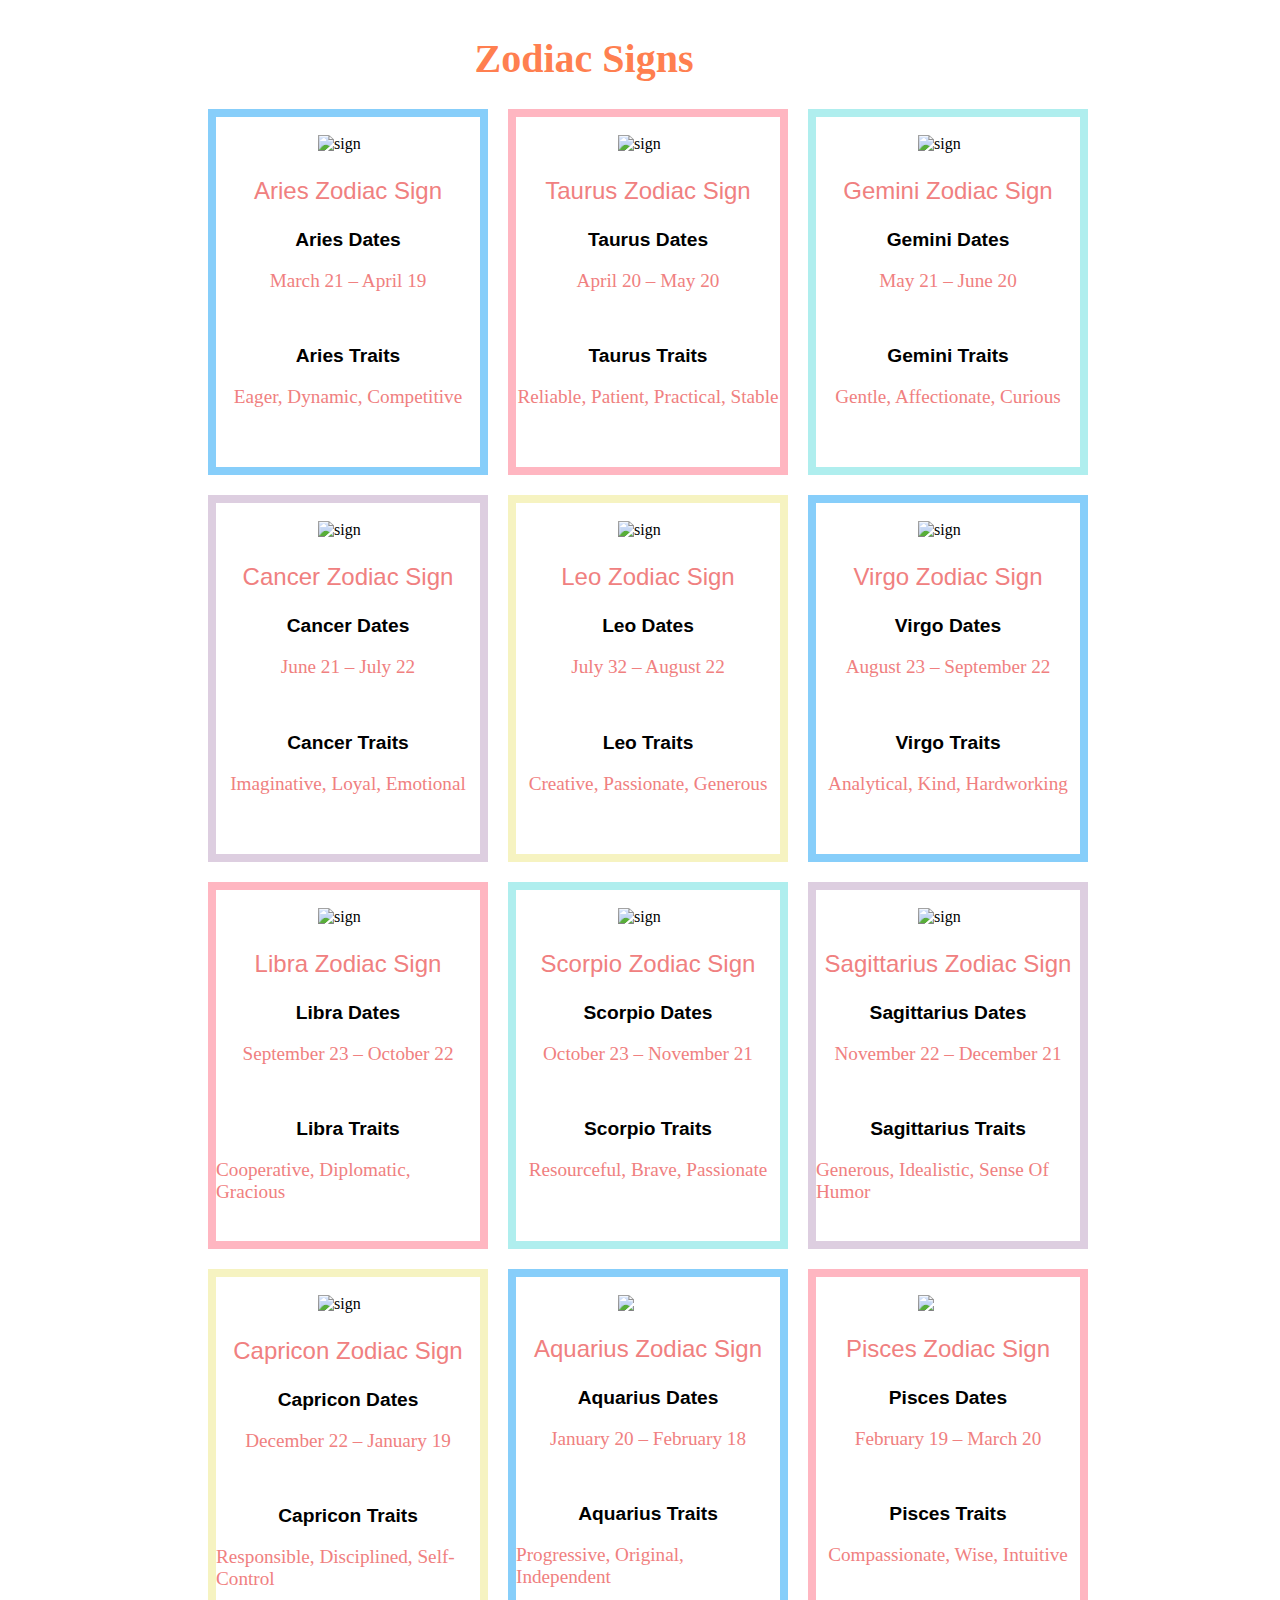
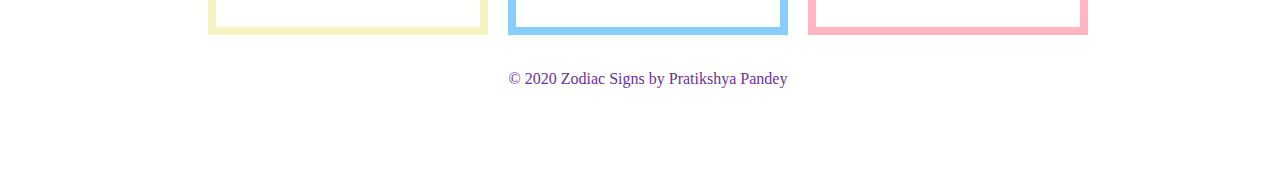
==== index.html @ 7ca8ede3 "footer added" ====
<!DOCTYPE html>
<html lang="en">
<head>
    <meta charset="UTF-8">
    <meta name="viewport" content="width=device-width, initial-scale=1.0">
    <meta http-equiv="X-UA-Compatible" content="ie=edge">
    <title><Horoscope class="Com"></Horoscope></title>
    <link rel="stylesheet" href="Test.css">

    <div class="Nav-bar">
      <h1 class="header"> Zodiac Signs</h1> 
</div> 
</head>

    <body>
      <div class="box">

<div class="R1">

  <br>
  <img id="image" src="./Images/1. Aries.png" alt="sign">

  <p class="zodiacname"><strong></strong>Aries Zodiac Sign</strong></p>

    <h2 class="zodiacname p-tag" style="color:black">Aries Dates</h2>

      <p class="p-tag">March 21 – April 19</p><br>

      <h2 class="zodiacname p-tag" style="color:black">Aries Traits</h2>
      <p class="p-tag">Eager, Dynamic, Competitive</p><br>
  
</div>


<div class="R2">
  <br>
  <img id="image" src="./Images/2.Taurus.png" alt="sign">
  <p class="zodiacname"><strong></strong>Taurus Zodiac Sign</strong></p>
<h2 class="zodiacname p-tag" style="color:black">Taurus Dates</h2>
  
  <p class="p-tag">April 20 – May 20</p><br>
  
  <h2 class="zodiacname p-tag" style="color:black">Taurus Traits</h2>
      <p class="p-tag">reliable, patient, practical, stable</p><br>
    </div>

<div class="R3">
  <br>
  <img id="image" src="./Images/3. Gemini.png" alt="sign">
  <p class="zodiacname"><strong></strong>Gemini Zodiac Sign</strong></p>

  <h2 class="zodiacname p-tag" style="color:black">Gemini Dates</h2>
  <p class="p-tag">May 21 – June 20</p><br>
  
  <h2 class="zodiacname p-tag" style="color:black">Gemini Traits</h2>
      <p class="p-tag">gentle, affectionate, curious </p><br>
    </div>

<div class="R4">
  <br>
  <img id="image" src="./Images/4. Cancer.png" alt="sign">
  <p class="zodiacname"><strong></strong>Cancer Zodiac Sign</strong></p>
  <h2 class="zodiacname p-tag" style="color:black">Cancer Dates</h2>
  <p class="p-tag">June 21 – July 22</p><br>
  <h2 class="zodiacname p-tag" style="color:black">Cancer Traits</h2>
      <p class="p-tag">imaginative, loyal, emotional</p><br>
  </div>

<div class="R5">
  <br>
  <img id="image" src="./Images/5. Leo.png" alt="sign">
  <p class="zodiacname"><strong></strong> Leo Zodiac Sign</strong></p>
  <h2 class="zodiacname p-tag" style="color:black"> Leo Dates</h2>
  <p class="p-tag">July 32 – August 22</p><br>
  <h2 class="zodiacname p-tag" style="color:black"> Leo Traits</h2>
      <p class="p-tag">creative, passionate, generous</p><br>
  </div>

<div class="R1">
  <br>
  <img id="image" src="./Images/6. Virgo.png" alt="sign">
  <p class="zodiacname"><strong></strong>Virgo Zodiac Sign</strong></p>
  <h2 class="zodiacname p-tag" style="color:black">Virgo Dates</h2>
  <p class="p-tag">August 23 – September 22</p><br>
  <h2 class="zodiacname p-tag" style="color:black">Virgo Traits</h2>
      <p class="p-tag">analytical, kind, hardworking</p><br>
  </div>
 
  <div class="R2">
    <br>
    <img id="image" src="./Images/7. Libra.png" alt="sign">
    <p class="zodiacname"><strong></strong>Libra Zodiac Sign</strong></p>
    <h2 class="zodiacname p-tag" style="color:black">Libra Dates</h2>
    <p class="p-tag">September 23 – October 22</p><br>
    <h2 class="zodiacname p-tag" style="color:black">Libra Traits</h2>
        <p class="p-tag">cooperative, diplomatic, gracious</p><br>
    </div>

    <div class="R3">
      <br>
      <img id="image" src="./Images/8. Scorpio.png" alt="sign">
      <p class="zodiacname"><strong></strong>Scorpio Zodiac Sign</strong></p>
      <h2 class="zodiacname p-tag" style="color:black">Scorpio Dates</h2>
      <p class="p-tag">October 23 – November 21</p><br>
      <h2 class="zodiacname p-tag" style="color:black">Scorpio Traits</h2>
          <p class="p-tag">resourceful, brave, passionate</p><br>
      </div>

<div class="R4">
<br>
  <img id="image" src="./Images/9. Sagittarius.png" alt="sign">
  <p class="zodiacname"><strong></strong> Sagittarius Zodiac Sign</strong></p>
  <h2 class="zodiacname p-tag" style="color:black">Sagittarius Dates</h2>
  <p class="p-tag">November 22 – December 21</p><br>
  <h2 class="zodiacname p-tag" style="color:black"> Sagittarius Traits</h2>
      <p class="p-tag">Generous, idealistic, sense of humor</p><br>
    </div>

<div class="R5">
<br>
  <img id="image" src="Images/10. Capricon.png" alt="sign">
  <p class="zodiacname"><strong></strong>Capricon Zodiac Sign</strong></p>
  <h2 class="zodiacname p-tag" style="color:black">Capricon Dates</h2>
  <p class="p-tag">December 22 – January 19</p><br>
  <h2 class="zodiacname p-tag" style="color:black">Capricon Traits</h2>
      <p class="p-tag">responsible, disciplined, self-control</p><br>
    </div>


<div class="R1">
  <br>
  <img id="image" src="Images/11. Aquarius.png">
  <p class="zodiacname"><strong></strong>Aquarius Zodiac Sign</strong></p>
  <h2 class="zodiacname p-tag" style="color:black">Aquarius Dates</h2>
  <p class="p-tag">January 20 – February 18</p><br>
  <h2 class="zodiacname p-tag" style="color:black"> Aquarius Traits</h2>
      <p class="p-tag">Progressive, original, independent</p><br>
    </div>

<div class="R2">
  <br><img id="image" src="Images/12. Pisces.png">
  <p class="zodiacname"><strong></strong>Pisces Zodiac Sign</strong></p>
  <h2 class="zodiacname p-tag" style="color:black">Pisces Dates</h2>
  <p class="p-tag">February 19 – March 20</p><br>
  <h2 class="zodiacname p-tag" style="color:black">Pisces Traits</h2>
      <p class="p-tag">Compassionate, Wise, intuitive</p><br>
    </div>
  </div>
</body>

<footer>
  <p class="footertag">&copy;   2020 Zodiac Signs by Pratikshya Pandey</p>
</footer>

</html>
---- Test.css ----
html{ 
  overflow-y: scroll;
      overflow-x: hidden;
}
 
.header {
  position: relative;
  right: 0;
  left: 0;
  min-height: 1em;
    width: 90%;
    text-align: center;
    font-size: 40px;
    color: coral;
    font-family: 'Alex Brush', cursive;
}

 
  
body{
 background: url("https://cdn-media-1.freecodecamp.org/imgr/MJAkxbh.png");
  width: 100%;
  overflow-y: scroll;
  overflow-x: hidden; 
      top: 0;
      }


.box {
display: grid;
min-height: 300px;
  grid-template-columns: 2fr 2fr 2fr;
  grid-template-rows: 1fr 1fr 1fr; 
grid-gap: 20px;
 margin-left: 200px;
  margin-right: 200px;
  justify-content: center;
  position: relative;
}

.R1 {
  background: white;
  min-height: 350px;
  min-width: 100px;
border: solid 0.5em lightskyblue;
justify-content: center;
}


.R2 {
  background: white;
  min-height: 350px;
  min-width: 100px;
border: solid 0.5em lightpink;
}

.R3 {
  border: solid 0.5em PaleTurquoise;
  background: white;
  min-height: 350px;
  min-width: 100px;
background: white;
}

.R4 {
  border: solid 0.5em #ddcee0;
  background: white;
  min-height: 350px;
  min-width: 100px;
  background: white;
}

.R5 {
  border: solid 0.5em #f6f3c1;
  background: white;
  min-height: 350px;
  min-width: 100px;
}

.zodiacname {
  justify-content: center;
  font-family: 'Open Sans Condensed', sans-serif;
  font-size: 1em;
  color: lightcoral;
  text-transform: capitalize;
 
 
  display: flex;
  align-items: center;
  font-size: 1.5em;
}

.p-tag {
  font-size: 1.2em;
  display: flex;
  justify-content: center;
  align-items: center;
  text-transform: capitalize;
  color: lightcoral;
}

.column {
  
    width: 25%;
    padding: 0 10px;
    top: 30px;
  }
  .card {
      height: 180px;
      width: 100px;
    box-shadow: 0 4px 8px 0 white;
        padding: 16px;
        top: 30px;
        text-align: center;
       border: yellow green;
       display: block;
  }

#image {
  top:30px;
    width: 60px;
    height: auto;
    display: block;
    margin: auto;
}

.links {
    opacity : 0.7;
}
.body {
    font-family: Arial, Helvetica, sans-serif;
  }
.banner {
    background: lightcoral;
}

.footertag {
  height: 100px;
  color: rebeccapurple;
  text-align: center;
margin-top: 35px;
}
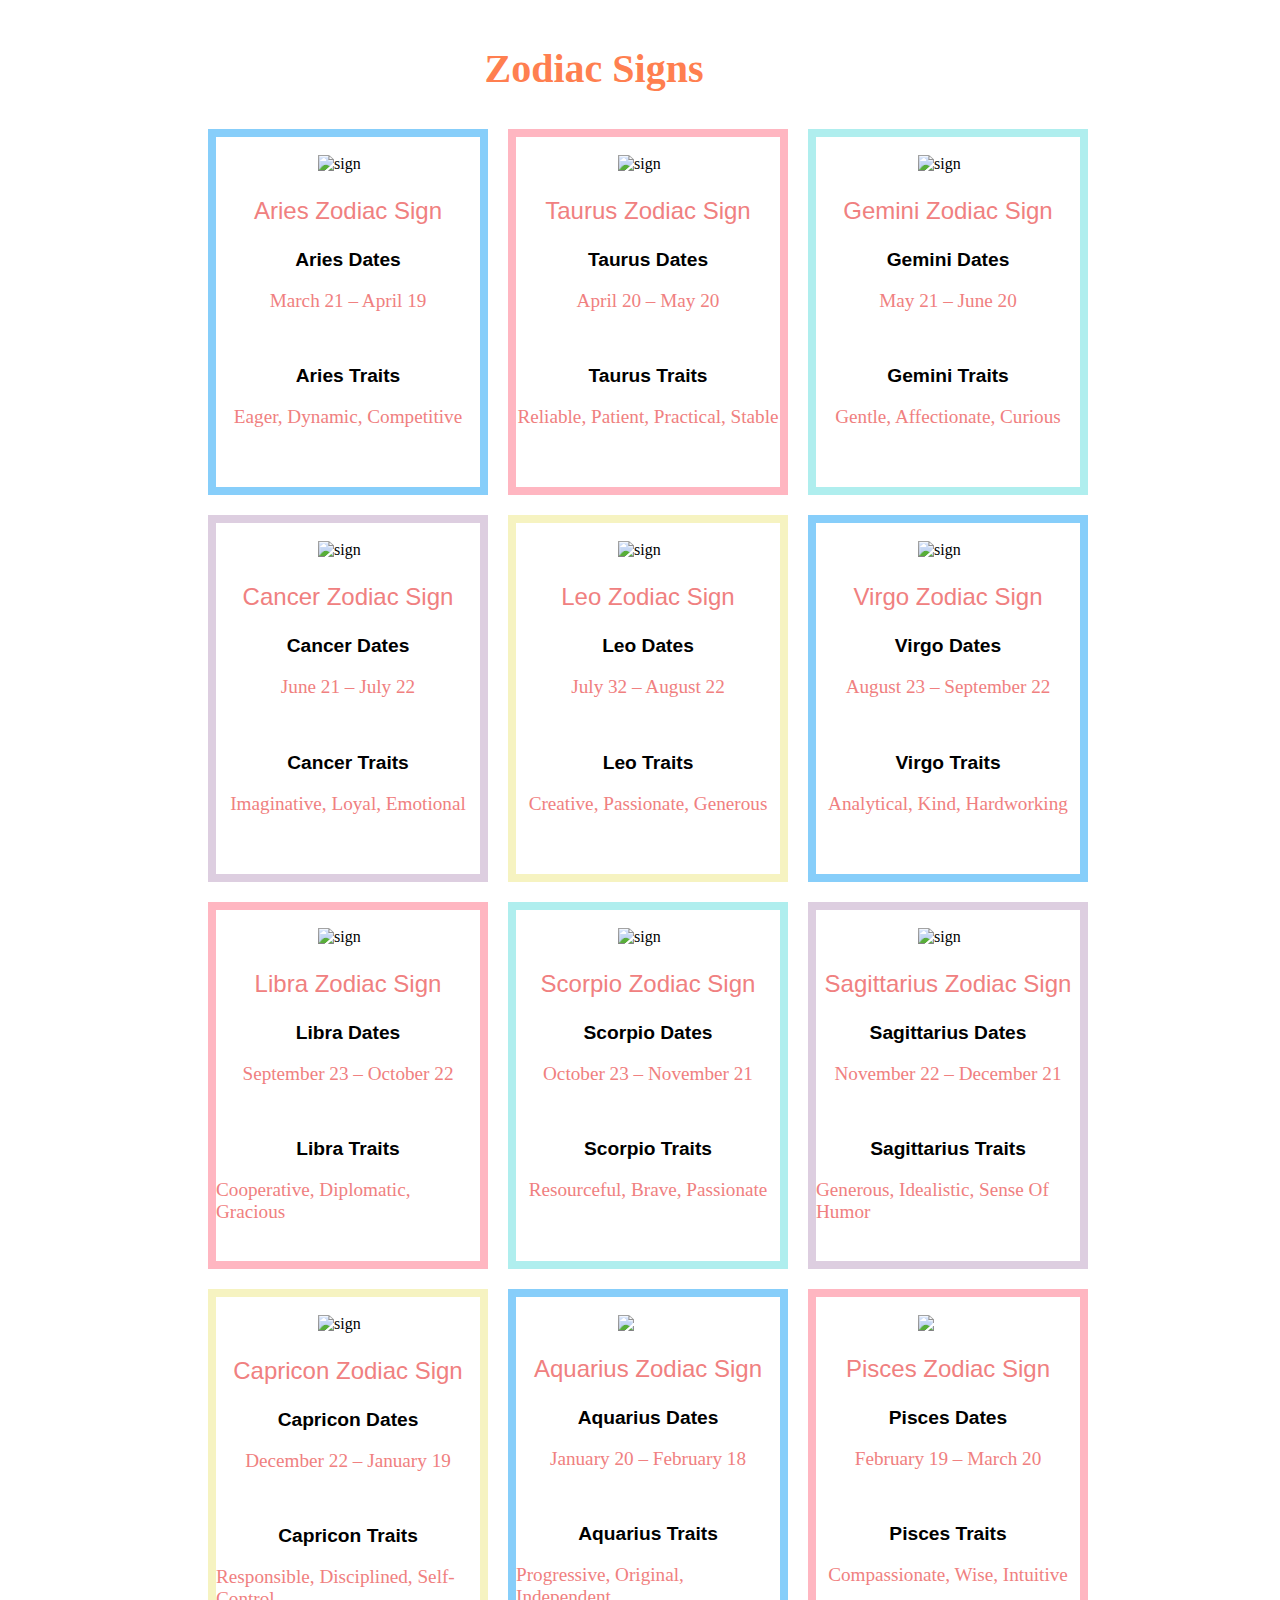
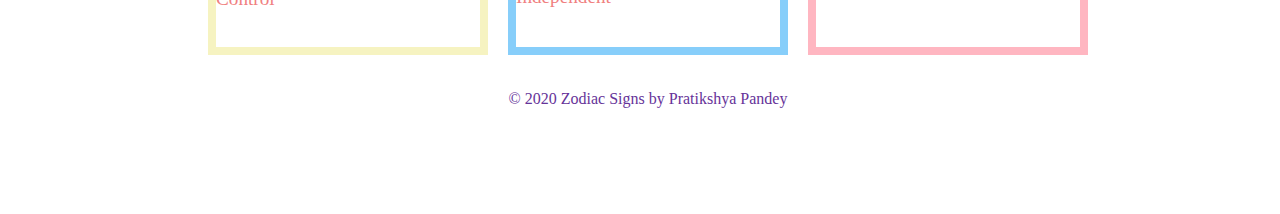
==== commit 240deb88: "message" ====
--- a/index.html
+++ b/index.html
@@ -13,7 +13,7 @@
 </head>
 
     <body>
-      <div class="box">
+ <div class="box">
 
 <div class="R1">
 
--- a/Test.css
+++ b/Test.css
@@ -2,12 +2,21 @@
   overflow-y: scroll;
       overflow-x: hidden;
 }
+body{
+  background: url("https://cdn-media-1.freecodecamp.org/imgr/MJAkxbh.png");
+   min-width: 100%;
+   min-height: 100%;
+   overflow-y: scroll;
+   overflow-x: hidden; 
+       
+       }
+
+    
+ 
  
 .header {
-  position: relative;
-  right: 0;
-  left: 0;
-  min-height: 1em;
+  padding: 10px 10px;
+  top:0; 
     width: 90%;
     text-align: center;
     font-size: 40px;
@@ -15,27 +24,19 @@
     font-family: 'Alex Brush', cursive;
 }
 
- 
-  
-body{
- background: url("https://cdn-media-1.freecodecamp.org/imgr/MJAkxbh.png");
-  width: 100%;
-  overflow-y: scroll;
-  overflow-x: hidden; 
-      top: 0;
-      }
-
 
 .box {
 display: grid;
 min-height: 300px;
-  grid-template-columns: 2fr 2fr 2fr;
+margin-top: 20px;
+  grid-template-columns: 1fr 1fr 1fr;
   grid-template-rows: 1fr 1fr 1fr; 
 grid-gap: 20px;
  margin-left: 200px;
   margin-right: 200px;
   justify-content: center;
-  position: relative;
+  /* position: relative; */
+  /* box-sizing: border-box; */
 }
 
 .R1 {
